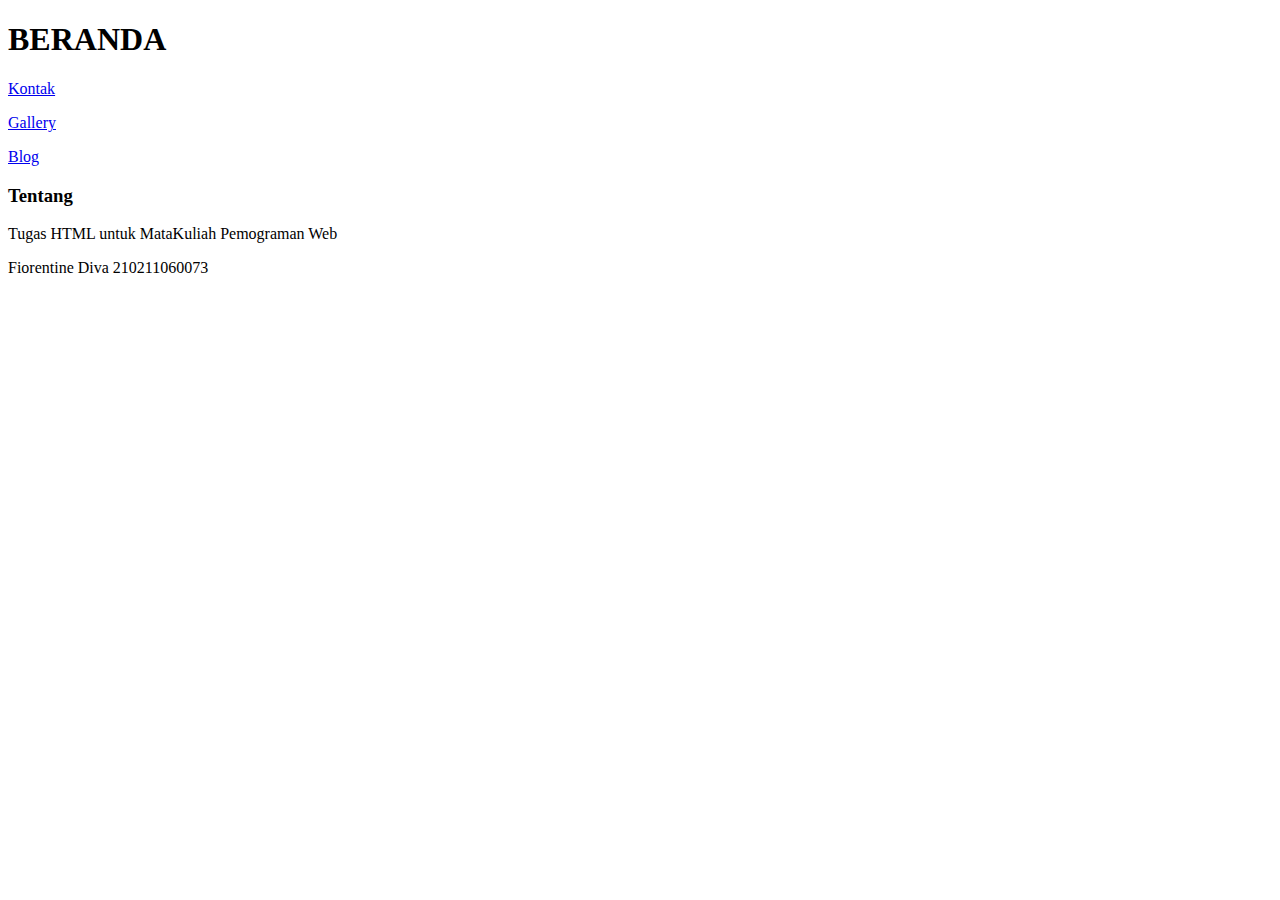
==== index.html @ 287d22a1 "Add files via upload" ====
<!DOCTYPE html>
<html lang="id">
<head>
  <meta charset="UTF-8">
  <meta name="viewport" content="width=device-width, initial-scale=1.0">
  <title>Project - HTML</title>
  
</head>
<body>
  <header>
    <h1>BERANDA</h1>
    <p>

    <a href="contact.html">Kontak </a>
    <P>
      <a href="gallery.html">Gallery</a>
    </P>
  <p> <a href="blog.html">Blog</a>
  </p>
   
  </header>
  <main>
    <section id="about">
      <h3>Tentang</h3>
      <p>Tugas HTML untuk MataKuliah Pemograman Web</p>
      
    </section>
   
  </main>

  <footer>
    <p>Fiorentine Diva 210211060073</p>
</footer>
</body>
</html>
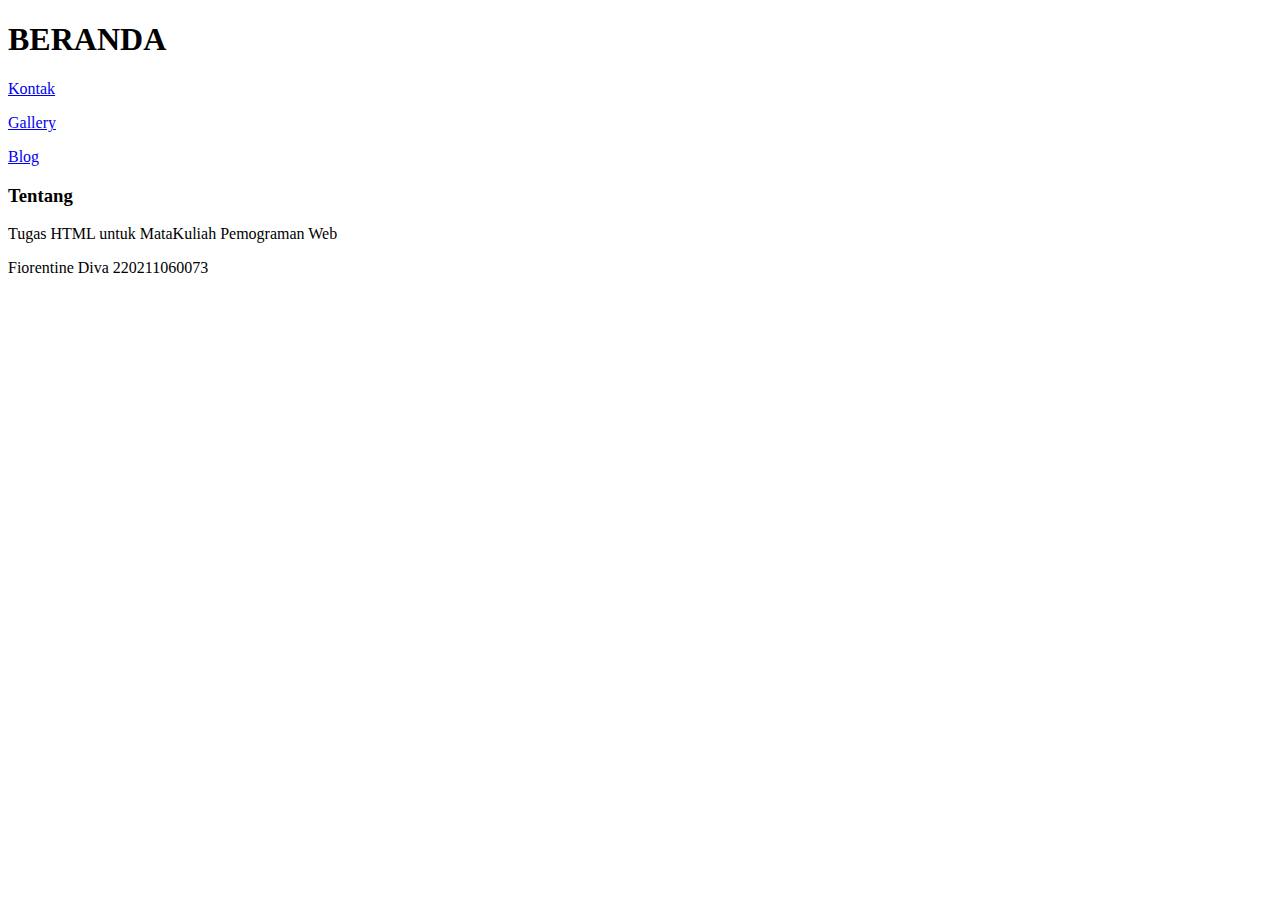
==== commit a0ab1acd: "Update index.html" ====
--- a/index.html
+++ b/index.html
@@ -29,7 +29,7 @@
   </main>
 
   <footer>
-    <p>Fiorentine Diva 210211060073</p>
+    <p>Fiorentine Diva 220211060073</p>
 </footer>
 </body>
-</html>+</html>
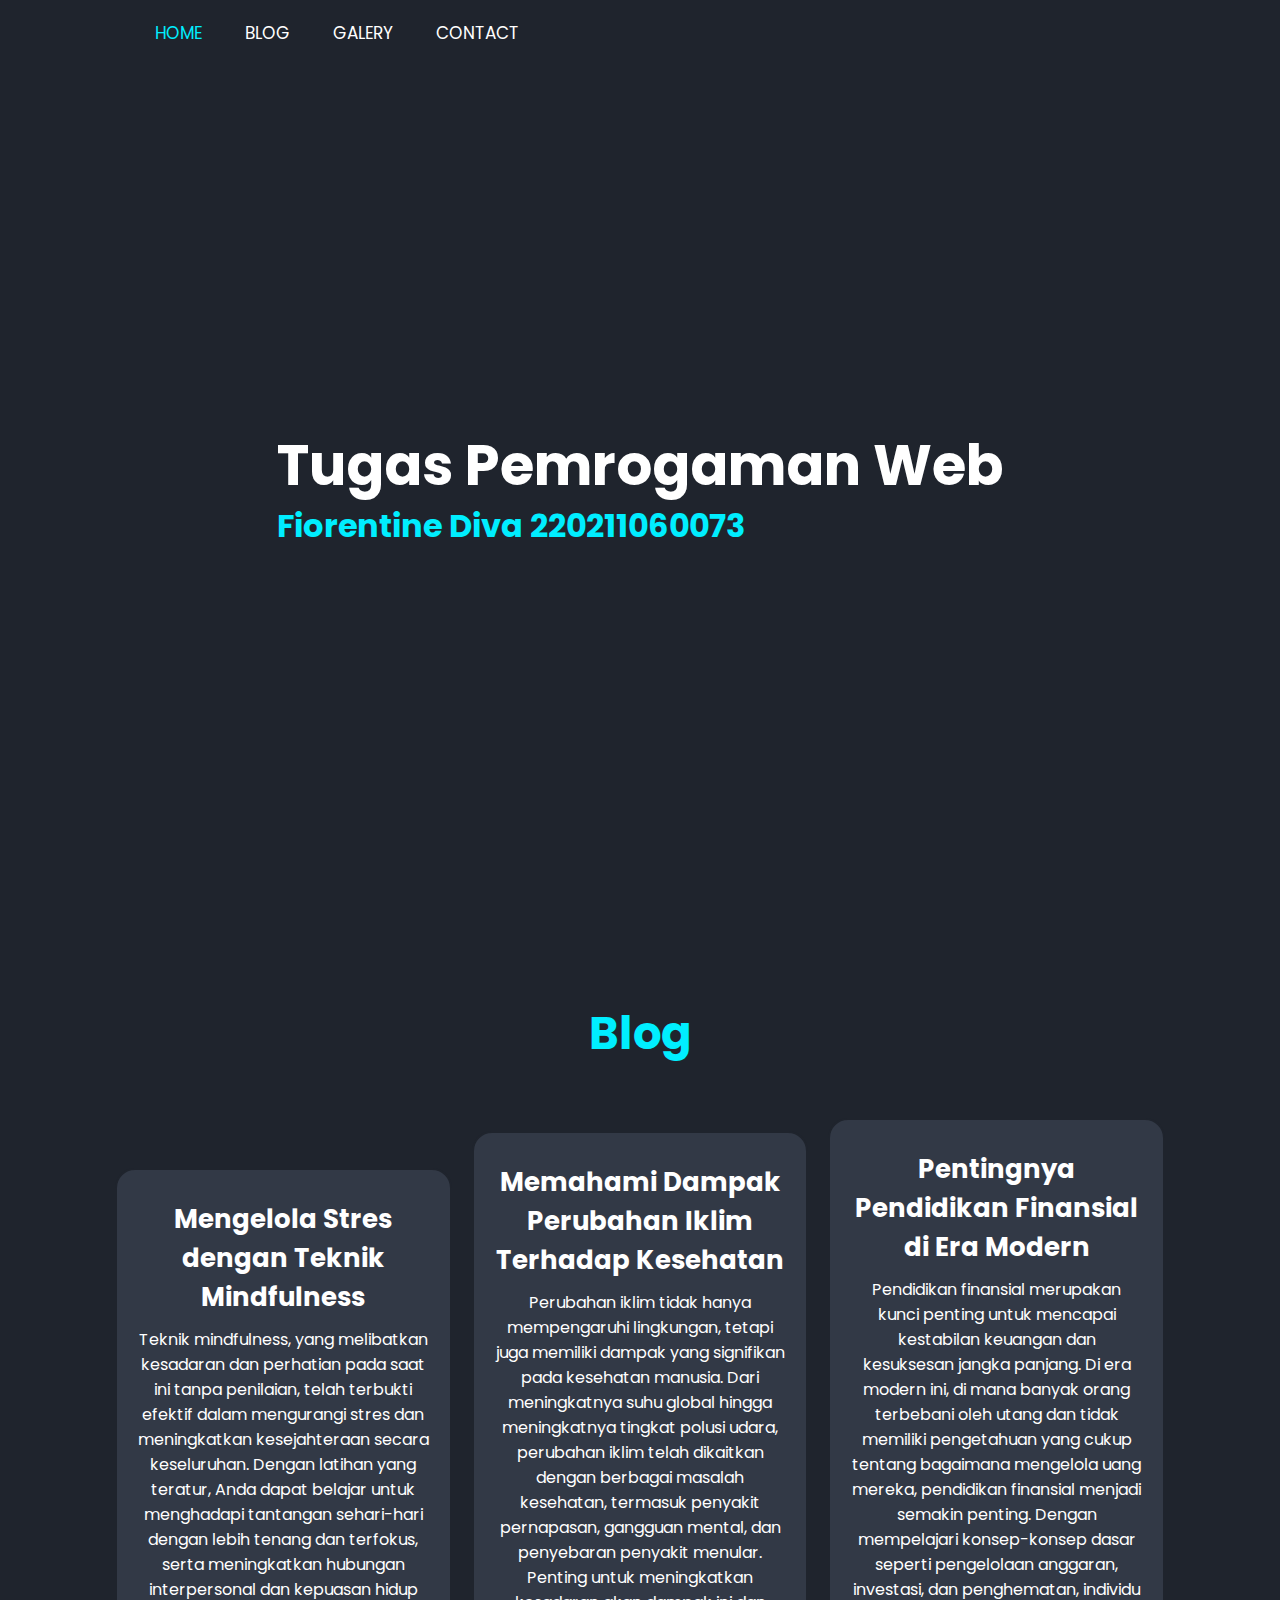
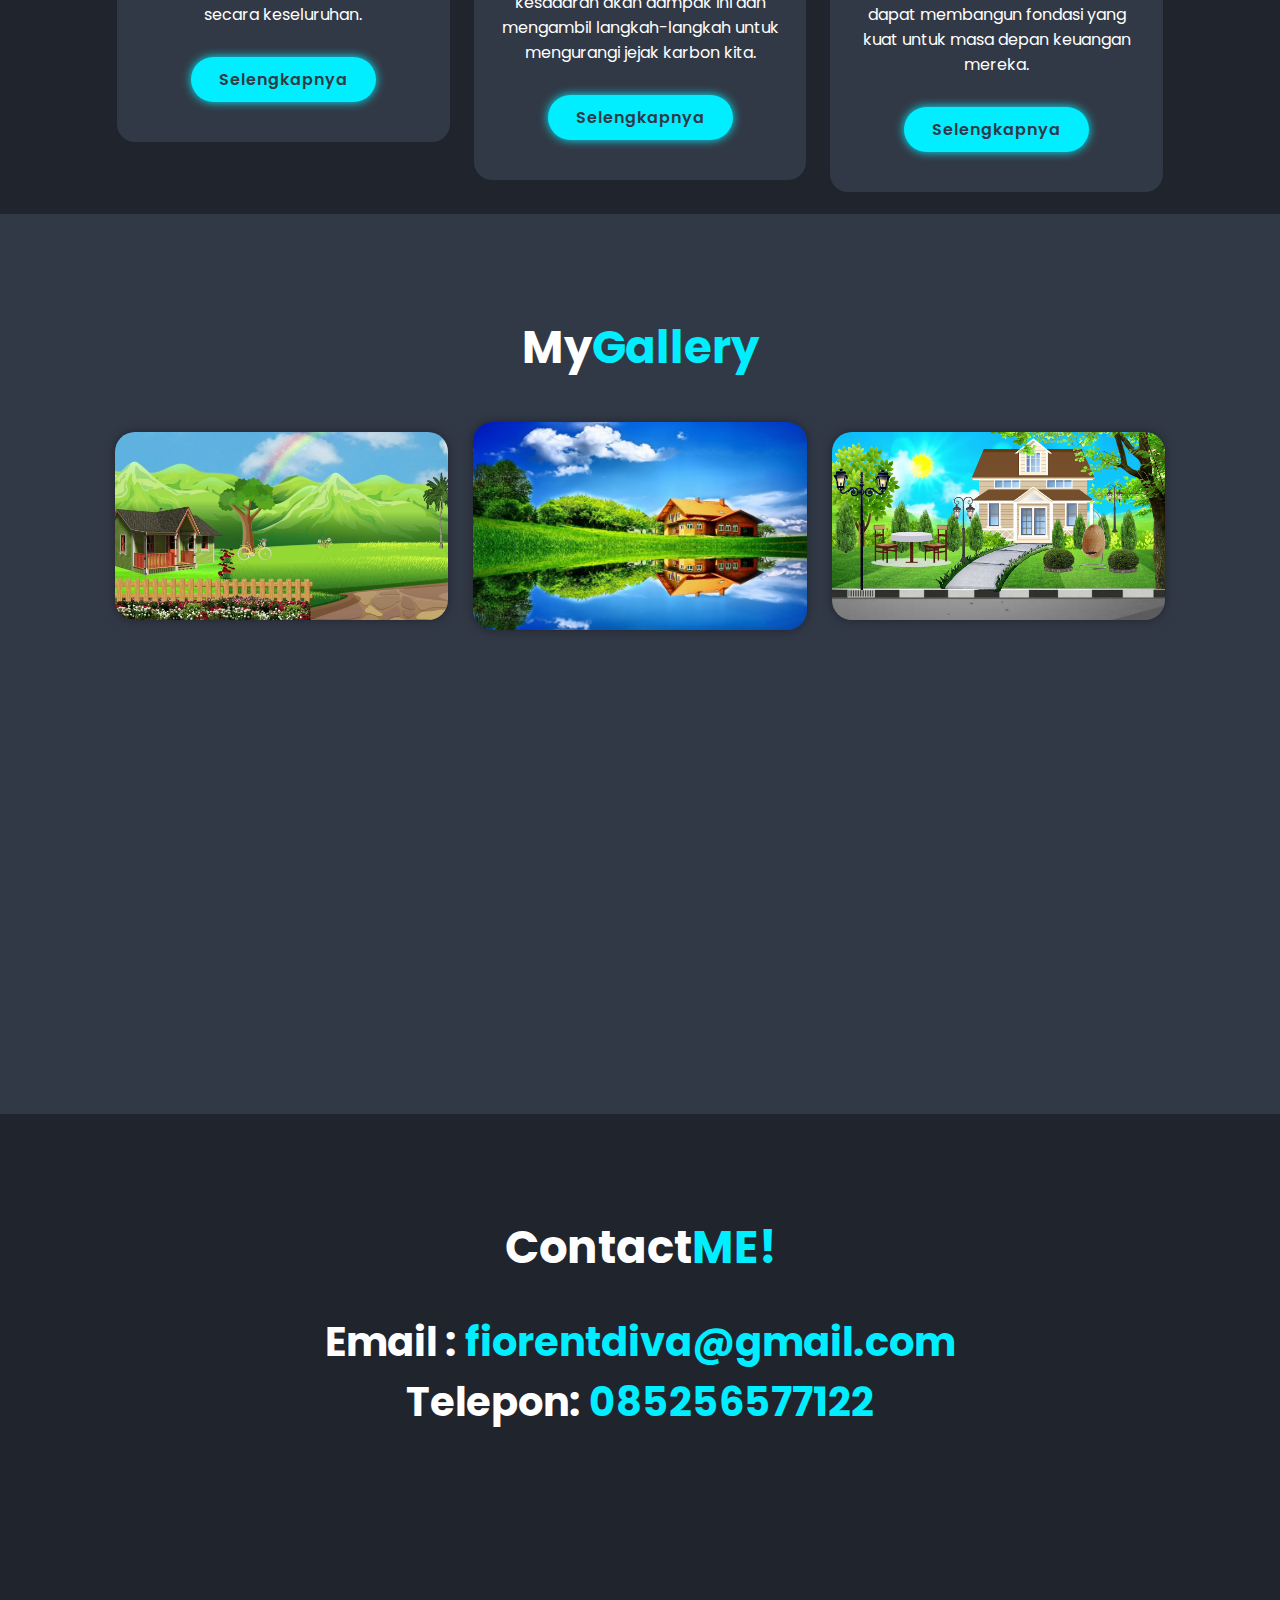
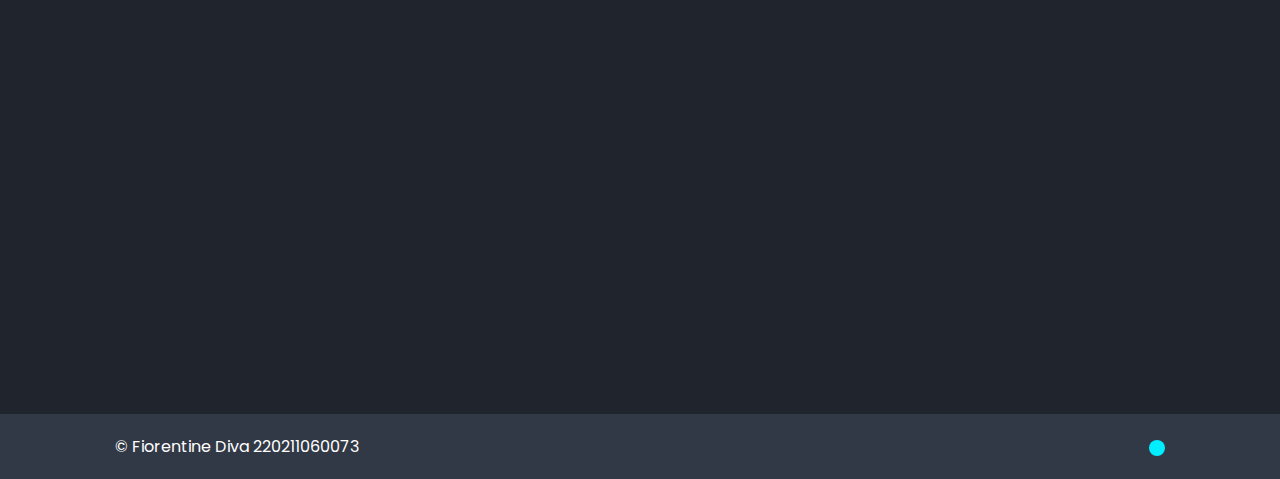
==== commit 7056814e: "Add files via upload" ====
--- a/index.html
+++ b/index.html
@@ -1,35 +1,110 @@
-<!DOCTYPE html>
-<html lang="id">
-<head>
-  <meta charset="UTF-8">
-  <meta name="viewport" content="width=device-width, initial-scale=1.0">
-  <title>Project - HTML</title>
-  
-</head>
-<body>
-  <header>
-    <h1>BERANDA</h1>
-    <p>
-
-    <a href="contact.html">Kontak </a>
-    <P>
-      <a href="gallery.html">Gallery</a>
-    </P>
-  <p> <a href="blog.html">Blog</a>
-  </p>
-   
-  </header>
-  <main>
-    <section id="about">
-      <h3>Tentang</h3>
-      <p>Tugas HTML untuk MataKuliah Pemograman Web</p>
-      
-    </section>
-   
-  </main>
-
-  <footer>
-    <p>Fiorentine Diva 220211060073</p>
-</footer>
-</body>
-</html>
+<!DOCTYPE html>
+<html lang="en">
+    <head>
+        <meta charset="UTF-8">
+        <meta http-equiv="X-UA-Compatible" content="IE=edge">
+        <meta name="viewport" content="width=device-width,initial-scale=1.0">
+        <title>Tugas Web</title>
+       
+        <link rel="stylesheet" type="text/css" href="style.css">
+    </head>
+    <body>
+        <!--body-->
+        <header class="header">
+       
+            <i class='bx bx-menu' id="menu-icon"></i>
+            <nav class="navbar">
+                <a href="#home" class="active">HOME</a>
+                <a href="#blog">BLOG</a>
+                <a href="#galery">GALERY</a>
+                <a href="#contact">CONTACT</a>
+            </nav>
+        </header>
+        <section class="home" id="home">
+            <div class="home-content">
+                <h1>Tugas Pemrogaman Web</h1>
+                
+                <h3 style="color: #0ef;">Fiorentine Diva 220211060073</h3>
+                
+             
+            </div>
+            
+        </section>
+      
+        <section class="services"id="blog">
+            <h2 class="heading"><span>Blog</span></h2>
+
+            <div class="services-container">
+                <div class="services-box">
+                    <i class='bx bx-code-alt'></i>
+                    <h3>Mengelola Stres dengan Teknik Mindfulness</h3>
+                    <p>Teknik mindfulness, yang melibatkan kesadaran dan perhatian pada saat ini tanpa penilaian, telah terbukti efektif dalam
+                    mengurangi stres dan meningkatkan kesejahteraan secara keseluruhan. Dengan latihan yang teratur, Anda dapat belajar
+                    untuk menghadapi tantangan sehari-hari dengan lebih tenang dan terfokus, serta meningkatkan hubungan interpersonal dan
+                    kepuasan hidup secara keseluruhan.</p>
+                    <a href="#"class="btn">Selengkapnya</a>
+                </div>
+        
+                <div class="services-box">
+                    <i class='bx bx-crop' ></i>
+                    <h3>Memahami Dampak Perubahan Iklim Terhadap Kesehatan</h3>
+                    <p>Perubahan iklim tidak hanya mempengaruhi lingkungan, tetapi juga memiliki dampak yang signifikan pada kesehatan manusia.
+                    Dari meningkatnya suhu global hingga meningkatnya tingkat polusi udara, perubahan iklim telah dikaitkan dengan berbagai
+                    masalah kesehatan, termasuk penyakit pernapasan, gangguan mental, dan penyebaran penyakit menular. Penting untuk
+                    meningkatkan kesadaran akan dampak ini dan mengambil langkah-langkah untuk mengurangi jejak karbon kita.</p>
+                    <a href="#"class="btn">Selengkapnya</a>
+                </div>
+            
+                <div class="services-box">
+                    <i class='bx bxl-instagram-alt' ></i>
+                    <h3>Pentingnya Pendidikan Finansial di Era Modern</h3>
+                    <p>Pendidikan finansial merupakan kunci penting untuk mencapai kestabilan keuangan dan kesuksesan jangka panjang. Di era
+                    modern ini, di mana banyak orang terbebani oleh utang dan tidak memiliki pengetahuan yang cukup tentang bagaimana
+                    mengelola uang mereka, pendidikan finansial menjadi semakin penting. Dengan mempelajari konsep-konsep dasar seperti
+                    pengelolaan anggaran, investasi, dan penghematan, individu dapat membangun fondasi yang kuat untuk masa depan keuangan
+                    mereka. </p>
+                    <a href="#"class="btn">Selengkapnya</a>
+                </div>
+            </div>
+        </section>
+        <section class="portfolio"id="gallery">
+            <h2 class="heading">My<span>Gallery</span></h2>
+            <div class="portfolio-container">
+                <div class="portfolio-box">
+                    <img src="assets/images/Gambar1.jpg" alt="Foto 1">
+                    
+                </div>
+                <div class="portfolio-box">
+                    <img src="assets/images/Gambar2.jpg" alt="Foto 2">
+                
+                </div>
+                <div class="portfolio-box">
+                    <img src="assets/images/Gambar3.jpg" alt="Foto 3">
+                
+                </div>
+                
+                
+            </div>
+        </section>
+        <section class="contact"id="contact">
+            <h2 class="heading">Contact<span>ME!</span></h2>
+            <h3 style="font-size: 40px;" class="heading">Email : <span tyle="font-size: 40px;">fiorentdiva@gmail.com</span></h3>
+            <h3 style="font-size: 40px;" class="heading">Telepon: <span tyle="font-size: 40px;">085256577122</span></h3>
+         
+
+            
+        </section>
+
+        <footer class="footer">
+            <div class="footer-text">
+                <p>&copy; Fiorentine Diva 220211060073</p>
+            </div>
+            <div class="footer-iconTop">
+                <a href="#home"><i class='bx bx-up-arrow-alt' ></i></a>
+            </div>
+        </footer>
+
+       
+        
+    </body>
+</html>
--- a/style.css
+++ b/style.css
@@ -0,0 +1,490 @@
+@import url('https://fonts.googleapis.com/css2?family=Poppins:wght@300;400;500;600;700;800;900&display=swap');
+
+*{
+    margin: 0;
+    padding: 0;
+    box-sizing: border-box;
+    text-decoration: none;
+    border: none;
+    outline: none;
+    scroll-behavior: smooth;
+    font-family: 'Poppins', sans-serif;
+
+ }
+
+ :root {
+    --bg-color:#1f242d;
+    --second-bg-color:#323946;
+    --text-color:#fff;
+    --main-color:#0ef; 
+ }
+
+ html{
+    font-size: 62.5%;
+    overflow-x:hidden;
+
+ }
+
+ body{
+    background: var(--bg-color);
+    color: var(--text-color);
+ }
+
+ section{
+    min-height: 100vh;
+    padding: 10rem 9% 2rem;
+ }
+ .header{
+    position: fixed;
+    top:0;
+    left:0;
+    width: 100%;
+    padding: 2rem 9%;
+    background: var(--bg-color);
+    display: flex;
+    justify-content:space-between;
+    align-items: center;
+    z-index:100 ;
+
+ }
+
+ .header.sticky{
+   border-bottom: .1rem solid rgba(0, 0,0, .2);
+ }
+ .logo{
+    font-size: 2.5rem;
+    color: var(--text-color);
+    font-weight:600;
+    cursor:default;
+ }
+ .navbar a {
+    font-size: 1.7rem;
+    color: var(--text-color);
+    margin-left: 4rem;
+    transition: .3s;
+ }
+
+ .navbar a:hover,
+ .navbar a.active{
+    color: var(--main-color);
+ }
+ #menu-icon{
+    font-size: 3.6rem;
+    color: var(--text-color);
+    display: none;
+ }
+
+ .home{
+    display: flex;
+    justify-content: center;
+    align-items: center;
+ }
+
+ .home-img img{
+    width:35vw ;
+    animation: floatImage 4s ease-in-out infinite;
+ }
+
+ @keyframes floatImage{
+   0%{
+      transform: translateY(0);
+
+   }
+   50%{
+      transform: translateY(-22.4rem);
+   }
+   100%{
+      transform: translateY(0);
+   }
+
+ }
+
+ .home-content h3 {
+    font-size: 3.2rem;
+    font-weight: 700;
+
+ }
+ .home-content h3:nth-of-type(2){
+    margin-bottom: 2rem;
+ }
+
+ span{
+    color: var(--main-color);
+ }
+ .home-content h1{
+    font-size: 5.6rem;
+    font-weight: 700;
+    line-height: 1.3;
+ }
+
+ .social-media a {
+    display: inline-flex;
+    justify-content: center;
+    align-items: center;
+    width: 4rem;
+    height: 4rem;
+    background: transparent;
+    border: .2rem solid var(--main-color);
+    border-radius: 50%;
+    font-size: 2rem;
+    color: var(--main-color);
+    margin: 3rem 1.5rem 3rem 0;
+    transition: .5s ease;
+ }
+ .social-media a:hover{
+    background: var(--main-color);
+    color: var(--second-bg-color);
+    box-shadow: 0 0 1rem var(--main-color);
+ }
+
+ .btn {
+    display: inline-block;
+    padding: 1rem 2.8rem;
+    background: var(--main-color);
+    border-radius: 4rem;
+    box-shadow: 0 0 1rem var(--main-color);
+    font-size: 1.6rem;
+    color: var(--second-bg-color);
+    letter-spacing: .1rem;
+    font-weight: 600;
+    transition: .5s ease;
+ }
+
+ .btn:hover {
+    box-shadow: none;
+ }
+
+ .about{
+    display: flex;
+    justify-content: center;
+    align-items: center;
+    gap: 2rem;
+    background: var(--second-bg-color);
+ }
+ .about-img img{
+    width: 35rem;
+ }
+
+ .heading{
+    text-align: center;
+    font-size: 4.5rem;
+ }
+
+ .about-content h2{
+    text-align: left;
+    line-height: 1.2;
+ }
+
+ .about-content h3{
+    font-size: 2.6rem;
+ }
+
+ .about-content p{
+    font-size: 1.6rem;
+    margin: 2rem 0 3rem;
+ }
+ .services h2{
+   margin-bottom: 5rem;
+
+ }
+ .services-container{
+   display: flex;
+   justify-content: center;
+   align-items: center;
+   flex-wrap: wrap;
+   gap: 2rem;
+ }
+ .services-container .services-box {
+   flex: 1 1 30rem;
+   background: var(--second-bg-color);
+   padding: 3rem 2rem 4rem;
+   border-radius: 2rem;
+   text-align: center;
+   border: .2rem solid var(--bg-color);
+   transition: .5s ease;
+ }
+ .services-container .services-box:hover{
+   border-color: var(--main-color);
+   transform: scale(1.02);
+ }
+ .services-box i{
+   font-size: 7rem;
+   color: var(--main-color);
+ }
+ .services-box h3{
+   font-size: 2.6rem;
+ }
+ .services-box p{
+   font-size: 1.6rem;
+   margin: 1rem 0 3rem;
+ }
+ .portfolio{
+   background: var(--second-bg-color);
+ }
+.portfolio h2{
+   margin-bottom: 4rem;
+}
+.portfolio-container{
+   display: grid;
+   grid-template-columns: repeat(3,1fr);
+   align-items: center;
+   gap: 2.5rem;
+}
+.portfolio-container .portfolio-box{
+   position: relative;
+   border-radius: 2rem;
+   box-shadow: 0 0 1rem var(--bg-color);
+   overflow: hidden;
+   display: flex;
+}
+.portfolio-box img{
+   width: 100%;
+   transition: .5s ease;
+}
+.portfolio-box:hover img{
+   transform: scale(1.1);
+}
+.portfolio-box .portfolio-layer{
+   position: absolute;
+   bottom: 0;
+   left: 0;
+   width: 100%;
+   height: 100%;
+   background: linear-gradient(rgba(0,0,0, .1),var(--main-color));
+   display: flex;
+   justify-content: center;
+   align-items: center;
+   flex-direction: column;
+   text-align: center;
+   padding: 0 4rem;
+   transform: translateY(100%);
+   transition: .5s ease;
+}
+.portfolio-box:hover .portfolio-layer{
+   transform: translateY(0);
+}
+
+.portfolio-layer h4{
+   font-size: 3rem;
+}
+
+.portfolio-layer p{
+   font-size: 1.6rem;
+   margin: .3rem 0 1rem;
+}
+
+.portfolio-layer a{
+   display: inline-flex;
+   justify-content: center;
+   align-items: center;
+   width: 5rem;
+   height: 5rem;
+   background: var(--text-color);
+   border-radius: 50%;
+}
+
+.portfolio-layer a i {
+   font-size: 2rem;
+   color: var(--second-bg-color);
+}
+
+.contact h2{
+   margin-bottom: 3rem;
+}
+
+.contact form{
+   max-width: 70rem;
+   margin: 1rem auto;
+   text-align: center;
+   margin-bottom: 3rem;
+}
+
+.contact form .input-box{
+   display: flex;
+   justify-content: space-between;
+   flex-wrap: wrap;
+}
+
+.contact form .input-box input,
+.contact form textarea{
+   width: 100%;
+   padding: 1.5rem;
+   font-size: 1.6rem;
+   color: var(--text-color);
+   background: var(--second-bg-color);
+   border-radius: .8rem;
+   margin: .7rem 0;
+}
+
+.contact form .input-box input{
+   width: 49%;
+}
+
+.contact form textarea{
+   resize: none;
+}
+
+.contact form .btn{
+   margin-top: 2rem;
+   cursor: pointer;
+}
+
+.footer{
+   display: flex;
+   justify-content: space-between;
+   align-items: center;
+   flex-wrap: wrap;
+   padding: 2rem 9%;
+   background: var(--second-bg-color);
+}
+
+.footer-text p{
+   font-size: 1.6rem;
+}
+
+.footer-iconTop a{
+   display: inline-flex;
+   justify-content: center;
+   align-items: center;
+   padding: .8rem;
+   background: var(--main-color);
+   border-radius: .8rem;
+   transition: .5s ease;
+}
+
+.footer-iconTop a:hover{
+   box-shadow: 0 0 1rem var(--main-color);
+}
+
+.footer-iconTop a i{
+   font-size: 2.4rem;
+   color: var(--second-bg-color);
+}
+
+@media (max-width:1200px){
+   html{
+      font-size: 55%;
+   }
+}
+
+@media(max-width:991px){
+   .header{
+      padding: 2rem 3%;
+   }
+   section{
+      padding: 10rem 3% 2rem;
+   }
+
+   .services{
+      padding-bottom: 7rem;
+   }
+
+   .portfolio{
+      padding-bottom: 7rem;
+   }
+   .contact{
+      min-height: auto;
+   }
+   .footer{
+      padding: 2rem 3%;
+   }
+}
+
+@media(max-width:768px){
+   #menu-icon{
+      display: block;
+   }
+   .navbar{
+      position: absolute;
+      top: 100%;
+      left: 0;
+      width: 100%;
+      padding: 1rem 3%;
+      background: var(--bg-color);
+      border-top: .1rem solid rgba(0, 0, 0, .2);
+      box-shadow: 0 .5rem 1rem rgba(0,0,0,.2);
+      display: none;
+   }
+
+   .navbar.active{
+      display: block;
+   }
+   .navbar a {
+       display: block;
+       font-size: 2rem;
+       margin: 3rem 0;
+   }
+   .home{
+      flex-direction: column;
+   }
+   .home-content h3{
+      font-size: 2.6rem;
+   }
+   .home-content h1{
+      font-size: 5rem;
+   }
+   .home-img img{
+      width: 70vw;
+      margin-top: 4rem;
+   }
+   .about{
+      flex-direction: column-reverse;
+   }
+
+   .about img{
+      width: 70vw;
+      margin-top: 4rem;
+   }
+   .services h2{
+      margin-bottom: 3rem;
+   }
+
+   .portfolio h2{
+      margin-bottom: 3rem;
+   }
+
+   .portfolio-container{
+      grid-template-columns: repeat(2,1fr);
+   }
+}
+
+@media(max-width:617px){
+   .portfolio-container{
+      grid-template-columns: 1fr;
+   }
+}
+
+@media(max-width:450px){
+   html{
+      font-size: 50%;
+   }
+
+   .contact form .input-box input{
+      width: 100%;
+   }
+}
+
+@media(max-width:365px){
+   .home-img img{
+      width: 90vw;
+   }
+
+   .about-img img{
+      width: 90vw;
+   }
+
+   .footer{
+      flex-direction: column-reverse;
+   }
+
+   .footer p{
+      text-align: center;
+      margin-top: 2rem;
+   }
+}
+
+#msg{
+   color: #61b752;
+   margin-top: -10px;
+   display: block;
+}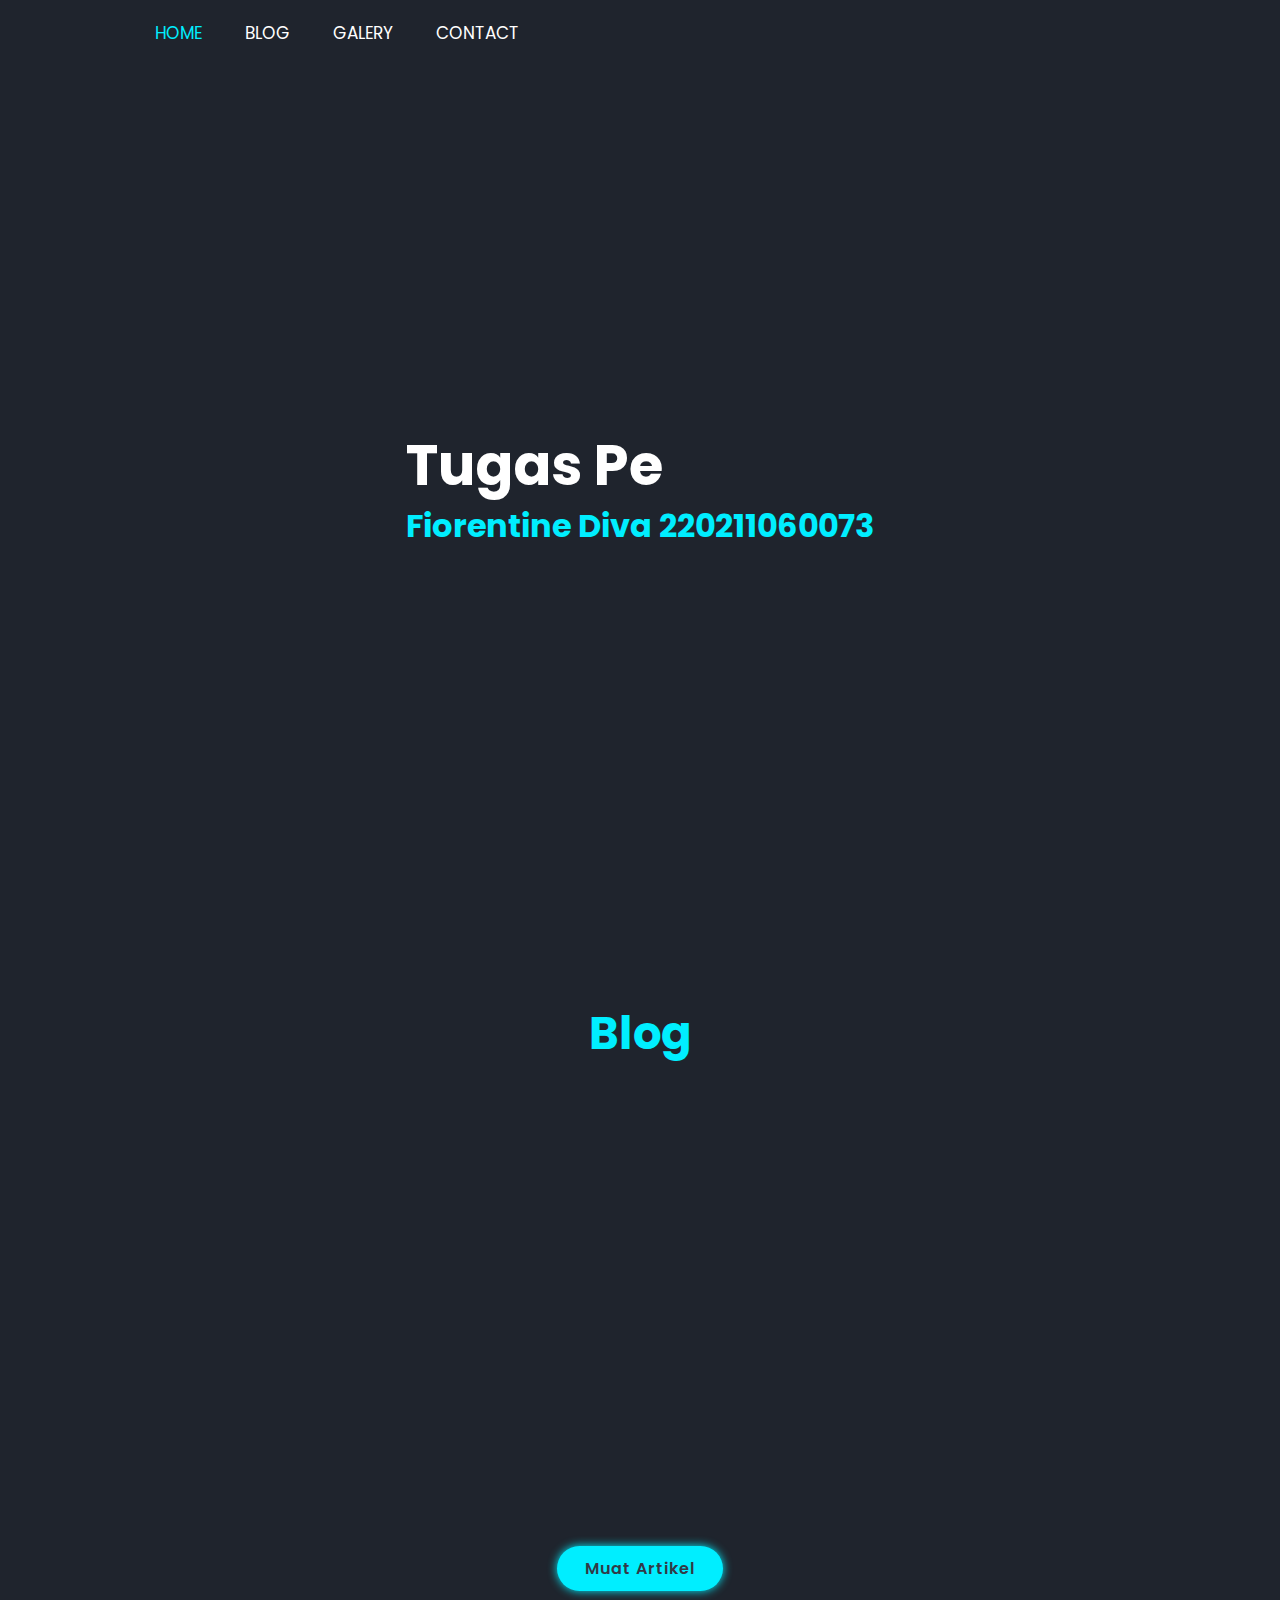
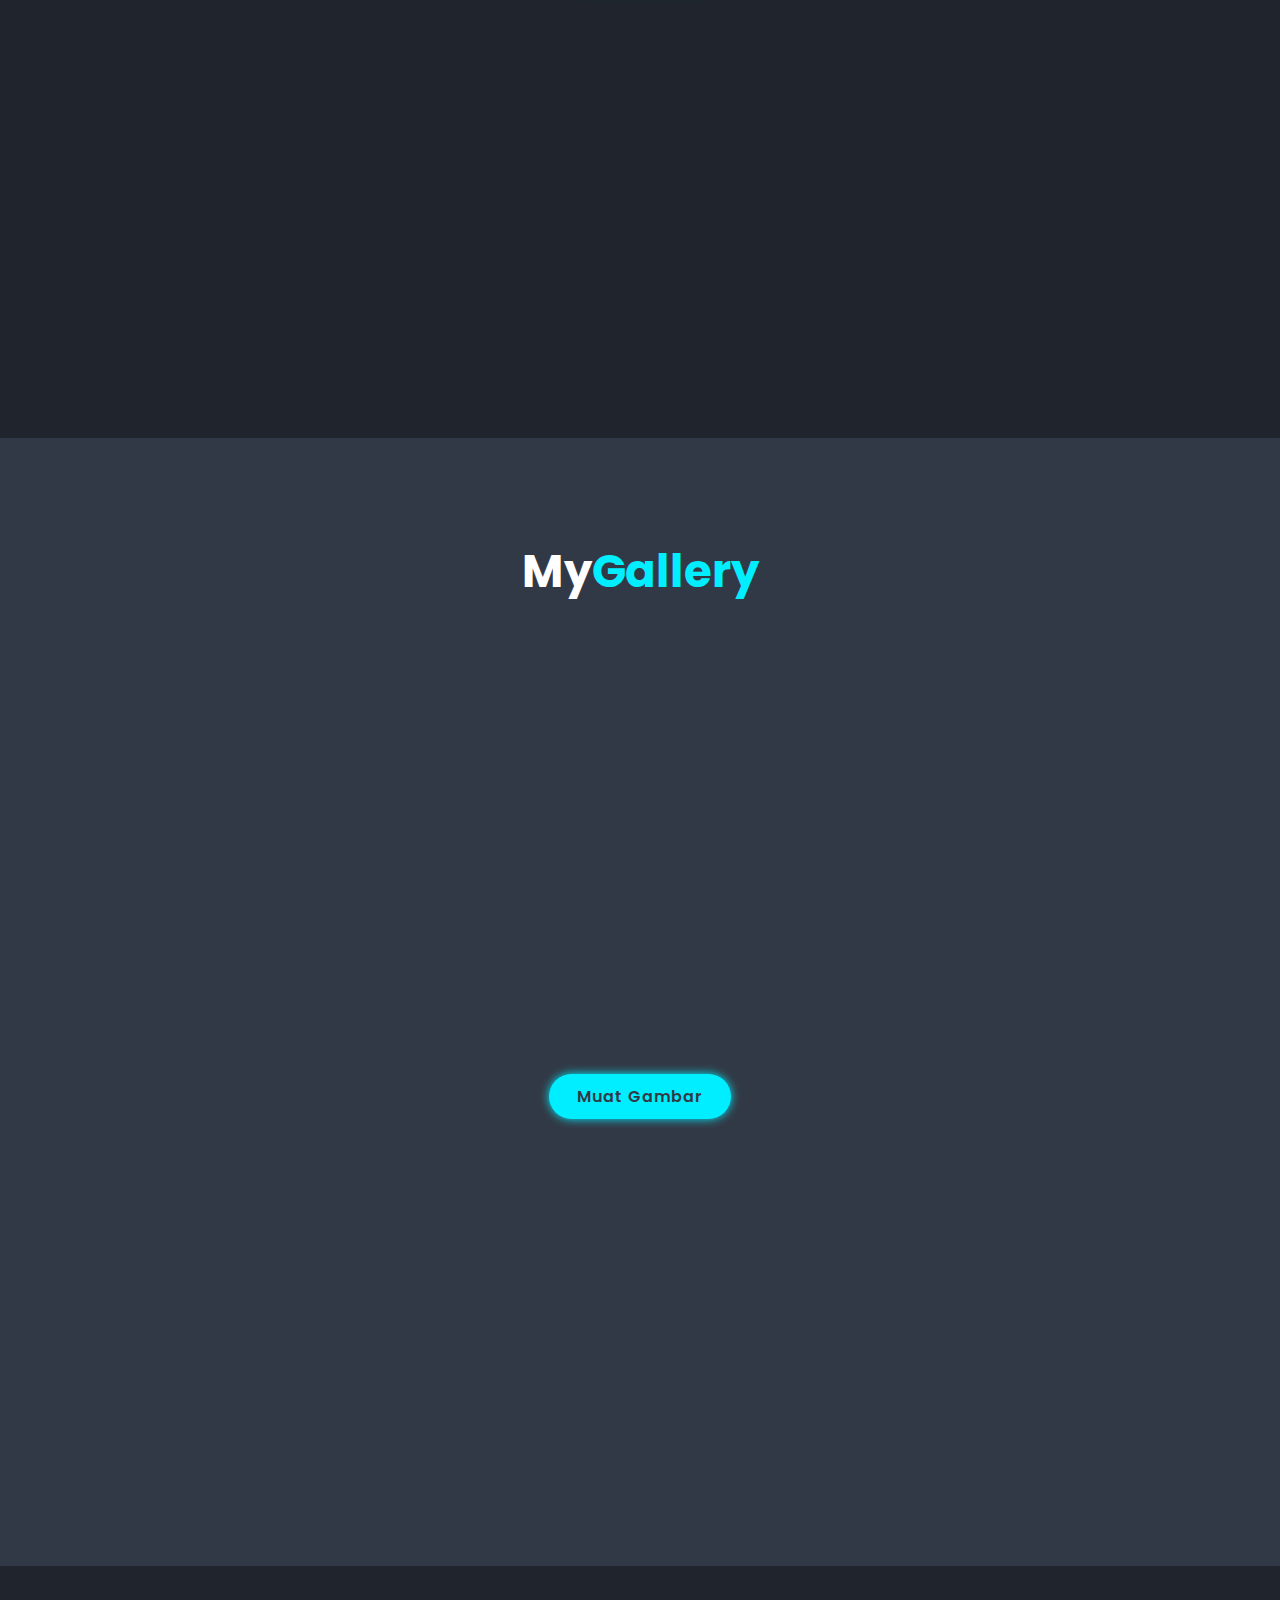
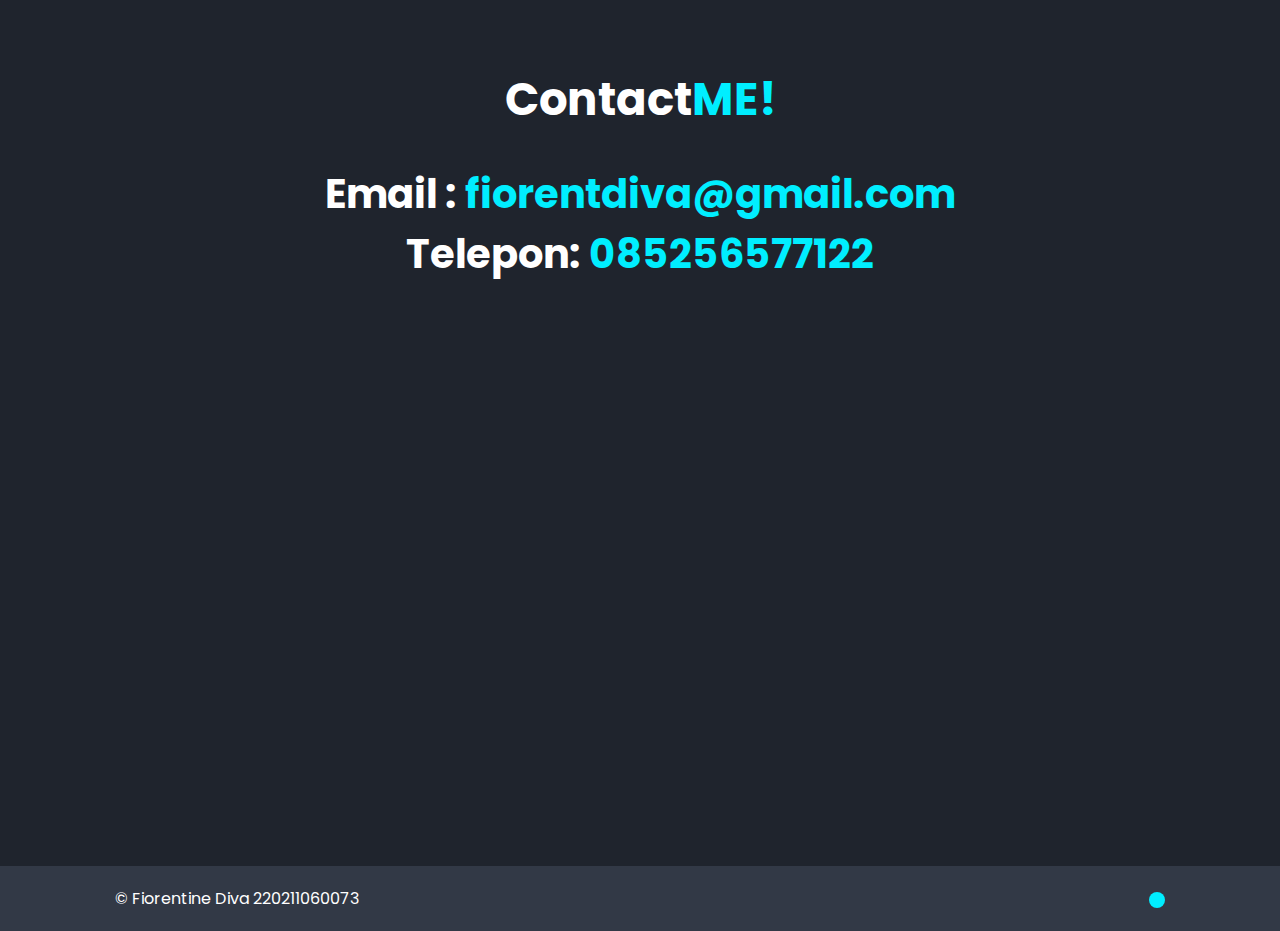
==== commit e8daaf29: "Add files via upload" ====
--- a/index.html
+++ b/index.html
@@ -16,13 +16,13 @@
             <nav class="navbar">
                 <a href="#home" class="active">HOME</a>
                 <a href="#blog">BLOG</a>
-                <a href="#galery">GALERY</a>
+                <a href="#gallery">GALERY</a>
                 <a href="#contact">CONTACT</a>
             </nav>
         </header>
         <section class="home" id="home">
             <div class="home-content">
-                <h1>Tugas Pemrogaman Web</h1>
+                <h1 id="typewriter"></h1>
                 
                 <h3 style="color: #0ef;">Fiorentine Diva 220211060073</h3>
                 
@@ -33,58 +33,33 @@
       
         <section class="services"id="blog">
             <h2 class="heading"><span>Blog</span></h2>
+            <div id="blogContainer">
+                
+            </div>
+            <div class="centered">
+        <a class="btn" onclick="loadBlog()" id="loadBlogButton" href="#blog">Muat Artikel</a>
+        <a class="btn" onclick="previousBlog()" id="previousBlogButton" style="display:none" href="#blog">Sebelumnya</a>
+        <a class="btn" onclick="nextBlog()" id="nextBlogButton" style="display:none" href="#blog">Selanjutnya</a>
+            </div>
 
-            <div class="services-container">
-                <div class="services-box">
-                    <i class='bx bx-code-alt'></i>
-                    <h3>Mengelola Stres dengan Teknik Mindfulness</h3>
-                    <p>Teknik mindfulness, yang melibatkan kesadaran dan perhatian pada saat ini tanpa penilaian, telah terbukti efektif dalam
-                    mengurangi stres dan meningkatkan kesejahteraan secara keseluruhan. Dengan latihan yang teratur, Anda dapat belajar
-                    untuk menghadapi tantangan sehari-hari dengan lebih tenang dan terfokus, serta meningkatkan hubungan interpersonal dan
-                    kepuasan hidup secara keseluruhan.</p>
-                    <a href="#"class="btn">Selengkapnya</a>
-                </div>
+
+            
+        </section>
         
-                <div class="services-box">
-                    <i class='bx bx-crop' ></i>
-                    <h3>Memahami Dampak Perubahan Iklim Terhadap Kesehatan</h3>
-                    <p>Perubahan iklim tidak hanya mempengaruhi lingkungan, tetapi juga memiliki dampak yang signifikan pada kesehatan manusia.
-                    Dari meningkatnya suhu global hingga meningkatnya tingkat polusi udara, perubahan iklim telah dikaitkan dengan berbagai
-                    masalah kesehatan, termasuk penyakit pernapasan, gangguan mental, dan penyebaran penyakit menular. Penting untuk
-                    meningkatkan kesadaran akan dampak ini dan mengambil langkah-langkah untuk mengurangi jejak karbon kita.</p>
-                    <a href="#"class="btn">Selengkapnya</a>
-                </div>
-            
-                <div class="services-box">
-                    <i class='bx bxl-instagram-alt' ></i>
-                    <h3>Pentingnya Pendidikan Finansial di Era Modern</h3>
-                    <p>Pendidikan finansial merupakan kunci penting untuk mencapai kestabilan keuangan dan kesuksesan jangka panjang. Di era
-                    modern ini, di mana banyak orang terbebani oleh utang dan tidak memiliki pengetahuan yang cukup tentang bagaimana
-                    mengelola uang mereka, pendidikan finansial menjadi semakin penting. Dengan mempelajari konsep-konsep dasar seperti
-                    pengelolaan anggaran, investasi, dan penghematan, individu dapat membangun fondasi yang kuat untuk masa depan keuangan
-                    mereka. </p>
-                    <a href="#"class="btn">Selengkapnya</a>
-                </div>
-            </div>
-        </section>
         <section class="portfolio"id="gallery">
             <h2 class="heading">My<span>Gallery</span></h2>
-            <div class="portfolio-container">
-                <div class="portfolio-box">
-                    <img src="assets/images/Gambar1.jpg" alt="Foto 1">
-                    
-                </div>
-                <div class="portfolio-box">
-                    <img src="assets/images/Gambar2.jpg" alt="Foto 2">
+            <div class="portfolio-container" id="galleryContainer">
                 
-                </div>
-                <div class="portfolio-box">
-                    <img src="assets/images/Gambar3.jpg" alt="Foto 3">
-                
-                </div>
                 
                 
             </div>
+            <div class="centered">
+            <a class="btn" onclick="loadGallery()" id="loadGalleryButton" href="#gallery">Muat Gambar</a>
+            <a class="btn" onclick="previousGallery()" id="previousGalleryButton" style="display:none" href="#gallery">Sebelumnya</a>
+            <a class="btn" onclick="nextGallery()" id="nextGalleryButton" style="display:none" href="#gallery">Selanjutnya</a>
+            </div>
+            
+
         </section>
         <section class="contact"id="contact">
             <h2 class="heading">Contact<span>ME!</span></h2>
@@ -104,7 +79,22 @@
             </div>
         </footer>
 
-       
+    
+    <script src="script.js"></script>
+    <script>
+        var text = "Tugas Pemrogaraman Web";
+        var speed = 100; // milliseconds per character
+
+        function typeWriter() {
+            if (text.length > 0) {
+                document.getElementById("typewriter").innerHTML += text.charAt(0);
+                text = text.substring(1);
+                setTimeout(typeWriter, speed);
+            }
+        }
+
+        typeWriter();
+    </script>
         
     </body>
 </html>
--- a/style.css
+++ b/style.css
@@ -487,4 +487,45 @@
    color: #61b752;
    margin-top: -10px;
    display: block;
+}
+a.my-button{
+ background: linear-gradient(to right,#307bd1 ,#55aacd);
+ background-color: #307bd1;
+ color: #fff;
+ font-family: Trebuchet MS;
+ font-size: 18px;
+ font-weight: 800;
+ font-style: normal;
+ text-decoration: none;
+ padding: 14px 15px;
+ border: 0px solid #000;
+ border-radius: 10px;
+ display: inline-flex;
+ justify-content: center;
+ align-items: center;
+}
+a.my-button span{
+ margin-right: 15px;
+ display: inline-block;
+ width: 29px;
+ height: 29px;
+ background-image: url([data-uri]);
+ background-repeat: no-repeat;
+ background-size: contain;
+ transform: rotate(0deg);
+}
+a.my-button:hover{
+ background: linear-gradient(to right,#5d8ed6 ,#72b4d3);
+ background-color: #5d8ed6;
+}
+a.my-button:active{
+ transform: scale(0.95);
+}
+.centered {
+display: flex;
+   justify-content: center;
+   /* Center horizontally */
+   align-items: center;
+   /* Center vertically */
+   height: 100vh;
 }